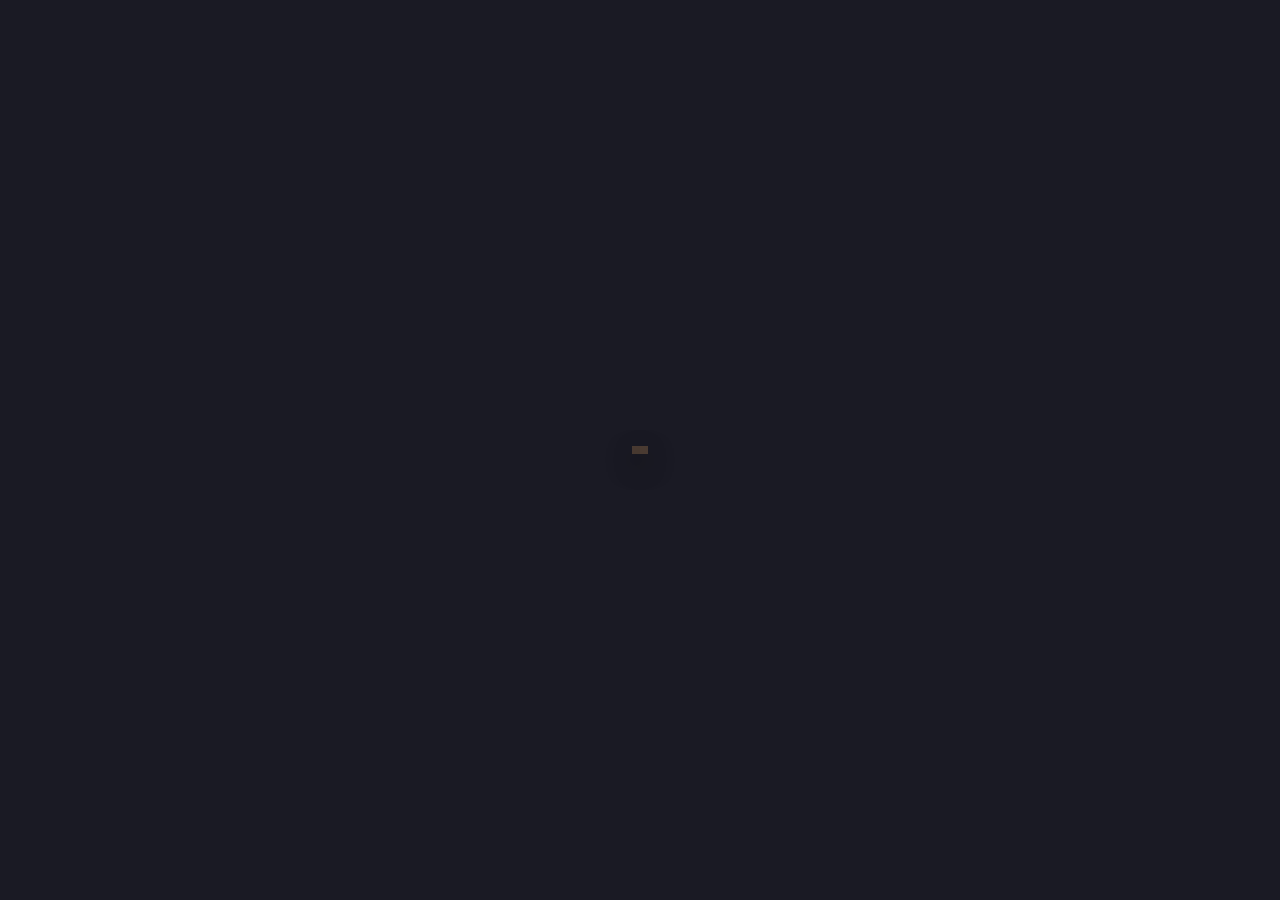
==== index.html @ 706fdffa "feat : add project view" ====
<!DOCTYPE html>
<html lang="en">
<head>
  <meta charset="UTF-8" />
  <meta name="viewport" content="width=device-width, initial-scale=1.0" />
  <title>My 2D Portfolio</title>
  <link rel="stylesheet" href="style.css" />
  <!-- Load Phaser 3 via CDN -->
  <script src="https://cdn.jsdelivr.net/npm/phaser@3.70.0/dist/phaser.min.js"></script>
</head>
<body>
  <div id="game-container"></div>
  <div id="game-container"></div>

<!-- Portfolio Modal Overlay -->
<div id="portfolio-modal" class="modal hidden">
  <div class="modal-content">
    <span id="close-btn" class="close-btn">&times;</span>
    <h2 id="modal-title">Featured Projects</h2>
    <div class="project-cards">
      <div class="card">
        <h3>Project Quest 1</h3>
        <p>A brief summary of what you built, tech stack used, and key impact.</p>
        <div class="tags"><span>Python</span><span>Django</span></div>
        <a href="https://github.com" target="_blank" class="pixel-btn">GitHub</a>
      </div>
      <div class="card">
        <h3>Project Quest 2</h3>
        <p>Data analytics pipeline and interactive visualization dashboard.</p>
        <div class="tags"><span>Pandas</span><span>PostgreSQL</span></div>
        <a href="https://github.com" target="_blank" class="pixel-btn">GitHub</a>
      </div>
    </div>
  </div>
</div>
  <script src="game.js"></script>
</body>
</html>
---- style.css ----
* {
  margin: 0;
  padding: 0;
  box-sizing: border-box;
}

body {
  background-color: #1a1a24;
  display: flex;
  justify-content: center;
  align-items: center;
  height: 100vh;
  overflow: hidden;
  font-family: monospace;
}

#game-container {
  border: 4px solid #4a3b32;
  box-shadow: 0 10px 25px rgba(0, 0, 0, 0.6);
}

/* Modal Overlay */
.modal {
  position: fixed;
  top: 0;
  left: 0;
  width: 100vw;
  height: 100vh;
  background-color: rgba(0, 0, 0, 0.7);
  display: flex;
  justify-content: center;
  align-items: center;
  z-index: 100;
}

.modal.hidden {
  display: none;
}

/* Retro Window Card */
.modal-content {
  background-color: #2b2b36;
  border: 4px solid #e0c879;
  border-radius: 4px;
  padding: 24px;
  width: 90%;
  max-width: 550px;
  color: #fff;
  position: relative;
  box-shadow: 0 0 20px rgba(0, 0, 0, 0.8);
}

.close-btn {
  position: absolute;
  top: 8px;
  right: 14px;
  font-size: 26px;
  cursor: pointer;
  color: #e0c879;
}

.close-btn:hover {
  color: #ff5555;
}

.project-cards {
  display: flex;
  flex-direction: column;
  gap: 12px;
  margin-top: 14px;
}

.card {
  background-color: #1a1a24;
  border: 2px solid #4a3b32;
  padding: 12px;
  border-radius: 4px;
}

.card h3 {
  color: #e0c879;
  font-size: 16px;
  margin-bottom: 6px;
}

.card p {
  font-size: 13px;
  color: #ccc;
  line-height: 1.4;
}

.tags {
  margin: 8px 0;
  display: flex;
  gap: 6px;
}

.tags span {
  background: #333;
  padding: 2px 6px;
  font-size: 11px;
  border-radius: 3px;
  color: #55ff99;
}

.pixel-btn {
  display: inline-block;
  padding: 4px 10px;
  background-color: #e0c879;
  color: #1a1a24;
  text-decoration: none;
  font-weight: bold;
  font-size: 12px;
  border-radius: 2px;
}

.pixel-btn:hover {
  background-color: #f7e096;
}
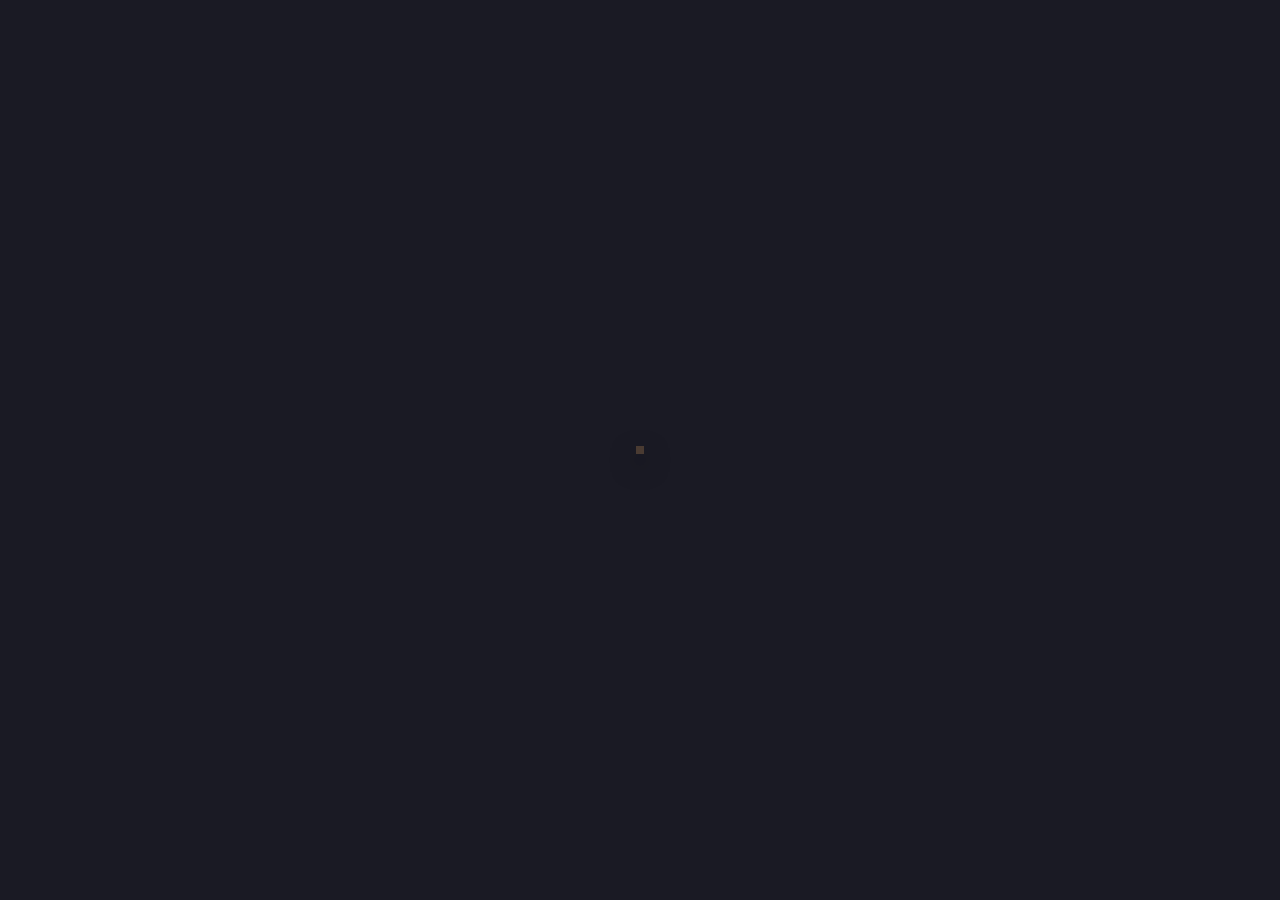
==== commit 85a71900: "feat : add contact section" ====
--- a/index.html
+++ b/index.html
@@ -3,36 +3,50 @@
 <head>
   <meta charset="UTF-8" />
   <meta name="viewport" content="width=device-width, initial-scale=1.0" />
-  <title>My 2D Portfolio</title>
+  <title>2D Game Portfolio</title>
   <link rel="stylesheet" href="style.css" />
-  <!-- Load Phaser 3 via CDN -->
   <script src="https://cdn.jsdelivr.net/npm/phaser@3.70.0/dist/phaser.min.js"></script>
 </head>
 <body>
   <div id="game-container"></div>
-  <div id="game-container"></div>
 
-<!-- Portfolio Modal Overlay -->
-<div id="portfolio-modal" class="modal hidden">
-  <div class="modal-content">
-    <span id="close-btn" class="close-btn">&times;</span>
-    <h2 id="modal-title">Featured Projects</h2>
-    <div class="project-cards">
-      <div class="card">
-        <h3>Project Quest 1</h3>
-        <p>A brief summary of what you built, tech stack used, and key impact.</p>
-        <div class="tags"><span>Python</span><span>Django</span></div>
-        <a href="https://github.com" target="_blank" class="pixel-btn">GitHub</a>
+  <!-- Portfolio Modal -->
+  <div id="portfolio-modal" class="modal hidden">
+    <div class="modal-content">
+      <span id="close-btn" class="close-btn">&times;</span>
+      
+      <!-- Projects Section -->
+      <div id="projects-view">
+        <h2>Featured Projects</h2>
+        <div class="project-cards">
+          <div class="card">
+            <h3>Project Quest 1</h3>
+            <p>Full-stack web application with dynamic data management.</p>
+            <div class="tags"><span>Python</span><span>Django</span></div>
+            <a href="https://github.com" target="_blank" class="pixel-btn">GitHub</a>
+          </div>
+          <div class="card">
+            <h3>Project Quest 2</h3>
+            <p>Spatial analytics and visualization dashboard.</p>
+            <div class="tags"><span>Pandas</span><span>PostgreSQL</span></div>
+            <a href="https://github.com" target="_blank" class="pixel-btn">GitHub</a>
+          </div>
+        </div>
       </div>
-      <div class="card">
-        <h3>Project Quest 2</h3>
-        <p>Data analytics pipeline and interactive visualization dashboard.</p>
-        <div class="tags"><span>Pandas</span><span>PostgreSQL</span></div>
-        <a href="https://github.com" target="_blank" class="pixel-btn">GitHub</a>
+
+      <!-- Contact Section -->
+      <div id="contact-view" class="hidden">
+        <h2>Contact Guild</h2>
+        <p style="margin-top: 8px; color: #ccc;">Send a message or reach out through social channels:</p>
+        <div class="contact-links">
+          <a href="mailto:your-email@example.com" class="pixel-btn contact-btn">📧 Send Email</a>
+          <a href="https://linkedin.com" target="_blank" class="pixel-btn contact-btn">💼 LinkedIn</a>
+          <a href="https://github.com" target="_blank" class="pixel-btn contact-btn">🐙 GitHub</a>
+        </div>
       </div>
     </div>
   </div>
-</div>
+
   <script src="game.js"></script>
 </body>
 </html>
--- a/style.css
+++ b/style.css
@@ -33,8 +33,8 @@
   z-index: 100;
 }
 
-.modal.hidden {
-  display: none;
+.hidden {
+  display: none !important;
 }
 
 /* Retro Window Card */
@@ -116,4 +116,17 @@
 
 .pixel-btn:hover {
   background-color: #f7e096;
+}
+
+.contact-links {
+  display: flex;
+  flex-direction: column;
+  gap: 12px;
+  margin-top: 18px;
+}
+
+.contact-btn {
+  text-align: center;
+  padding: 10px;
+  font-size: 14px;
 }
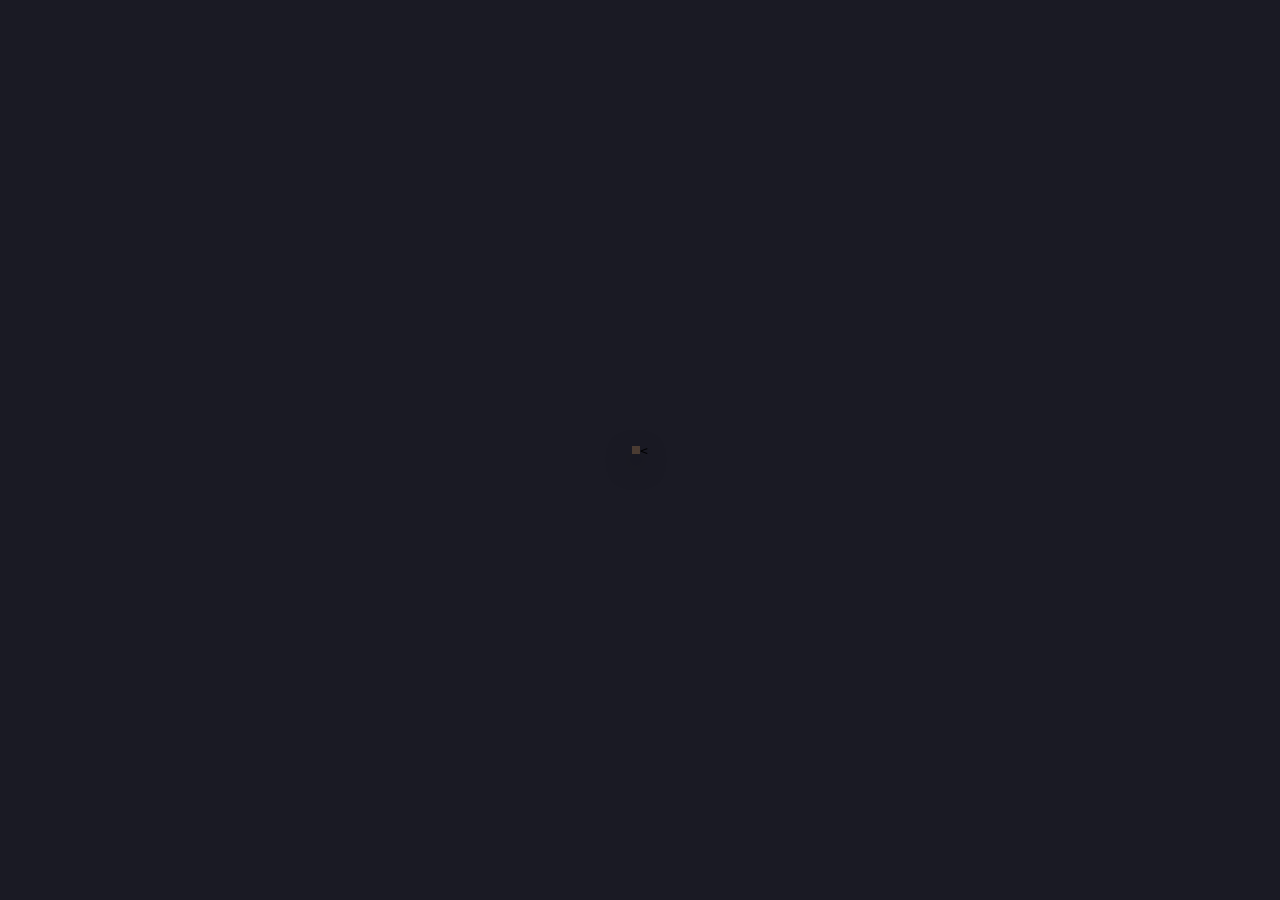
==== commit 96385597: "feat : add about section" ====
--- a/index.html
+++ b/index.html
@@ -10,42 +10,77 @@
 <body>
   <div id="game-container"></div>
 
-  <!-- Portfolio Modal -->
-  <div id="portfolio-modal" class="modal hidden">
-    <div class="modal-content">
-      <span id="close-btn" class="close-btn">&times;</span>
-      
-      <!-- Projects Section -->
-      <div id="projects-view">
-        <h2>Featured Projects</h2>
-        <div class="project-cards">
-          <div class="card">
-            <h3>Project Quest 1</h3>
-            <p>Full-stack web application with dynamic data management.</p>
-            <div class="tags"><span>Python</span><span>Django</span></div>
-            <a href="https://github.com" target="_blank" class="pixel-btn">GitHub</a>
-          </div>
-          <div class="card">
-            <h3>Project Quest 2</h3>
-            <p>Spatial analytics and visualization dashboard.</p>
-            <div class="tags"><span>Pandas</span><span>PostgreSQL</span></div>
-            <a href="https://github.com" target="_blank" class="pixel-btn">GitHub</a>
-          </div>
+  <<!-- Single Portfolio Modal Overlay -->
+<div id="portfolio-modal" class="modal hidden">
+  <div class="modal-content">
+    <span id="close-btn" class="close-btn">&times;</span>
+
+    <!-- 1. About View -->
+    <div id="about-view" class="hidden">
+      <h2>About Me</h2>
+      <p style="margin-top: 10px; line-height: 1.6; color: #ccc;">
+        Hi, I'm a Computer Science postgraduate student at Digital University Kerala, specializing in Data Analytics. I'm interested in building useful software applications and exploring how data can help us understand and solve real-world problems.
+      </p>
+      <p style="margin-top: 10px; line-height: 1.6; color: #ccc;">
+        I work with Python and web technologies, including Django, HTML, CSS, and JavaScript, and I'm developing my skills in SQL, R, and data analytics. I enjoy learning how things work, experimenting with new technologies, and building projects that turn ideas into practical solutions.
+      </p>
+      <p style="margin-top: 10px; line-height: 1.6; color: #ccc;">
+        My goal is to combine software development and data analytics to create meaningful, data-driven applications while continuously improving my technical and problem-solving skills.
+      </p>
+
+      <h3 style="margin-top: 24px; margin-bottom: 8px; color: #e0c879;">Education</h3>
+      <ul style="list-style: none; padding-left: 0; color: #ccc; line-height: 1.6;">
+        <li style="margin-bottom: 8px;">
+          <strong style="color: #fff;">M.Sc. Computer Science (Data Analytics)</strong><br />
+          Digital University Kerala <span style="color: #888;">| 2026 – Present</span>
+        </li>
+        <li style="margin-bottom: 8px;">
+          <strong style="color: #fff;">Bachelor of Computer Applications (BCA)</strong><br />
+          University of Calicut <span style="color: #888;">| 2022 – 2025</span>
+        </li>
+      </ul>
+
+      <h3 style="margin-top: 20px; margin-bottom: 8px; color: #e0c879;">Certifications</h3>
+      <ul style="list-style: none; padding-left: 0; color: #ccc; line-height: 1.6;">
+        <li>
+          <strong style="color: #fff;">Python Programming Certification</strong><br />
+          Entri Elevate
+        </li>
+      </ul>
+    </div>
+
+    <!-- 2. Projects View -->
+    <div id="projects-view" class="hidden">
+      <h2>Featured Projects</h2>
+      <div class="project-cards">
+        <div class="card">
+          <h3>Project Quest 1</h3>
+          <p>Full-stack web application with dynamic data management.</p>
+          <div class="tags"><span>Python</span><span>Django</span></div>
+          <a href="https://github.com" target="_blank" class="pixel-btn">GitHub</a>
         </div>
-      </div>
-
-      <!-- Contact Section -->
-      <div id="contact-view" class="hidden">
-        <h2>Contact Guild</h2>
-        <p style="margin-top: 8px; color: #ccc;">Send a message or reach out through social channels:</p>
-        <div class="contact-links">
-          <a href="mailto:your-email@example.com" class="pixel-btn contact-btn">📧 Send Email</a>
-          <a href="https://linkedin.com" target="_blank" class="pixel-btn contact-btn">💼 LinkedIn</a>
-          <a href="https://github.com" target="_blank" class="pixel-btn contact-btn">🐙 GitHub</a>
+        <div class="card">
+          <h3>Project Quest 2</h3>
+          <p>Spatial analytics and visualization dashboard.</p>
+          <div class="tags"><span>Pandas</span><span>PostgreSQL</span></div>
+          <a href="https://github.com" target="_blank" class="pixel-btn">GitHub</a>
         </div>
       </div>
     </div>
+
+    <!-- 3. Contact View -->
+    <div id="contact-view" class="hidden">
+      <h2>Contact Guild</h2>
+      <p style="margin-top: 8px; color: #ccc;">Send a message or reach out through social channels:</p>
+      <div class="contact-links">
+        <a href="mailto:your-email@example.com" class="pixel-btn contact-btn">📧 Send Email</a>
+        <a href="https://linkedin.com" target="_blank" class="pixel-btn contact-btn">💼 LinkedIn</a>
+        <a href="https://github.com" target="_blank" class="pixel-btn contact-btn">🐙 GitHub</a>
+      </div>
+    </div>
+
   </div>
+</div>
 
   <script src="game.js"></script>
 </body>
--- a/style.css
+++ b/style.css
@@ -129,4 +129,18 @@
   text-align: center;
   padding: 10px;
   font-size: 14px;
+}
+
+.modal-content {
+  background-color: #2b2b36;
+  border: 4px solid #e0c879;
+  border-radius: 4px;
+  padding: 24px;
+  width: 90%;
+  max-width: 580px;
+  max-height: 85vh; /* Prevents overflow */
+  overflow-y: auto;  /* Allows scrolling inside long sections */
+  color: #fff;
+  position: relative;
+  box-shadow: 0 0 20px rgba(0, 0, 0, 0.8);
 }
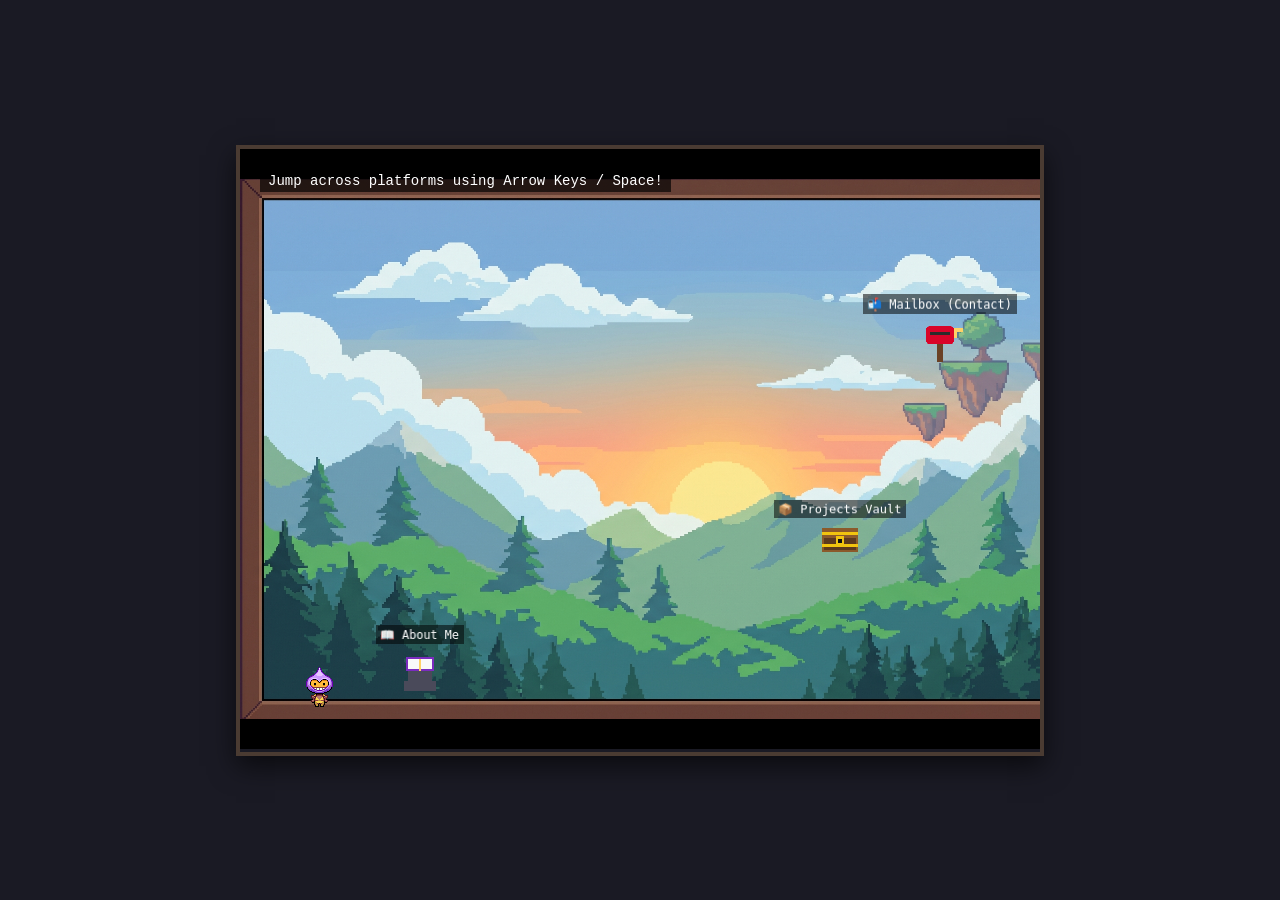
==== commit 0641fd74: "refac: split game logics  into seperate modules" ====
--- a/index.html
+++ b/index.html
@@ -5,12 +5,12 @@
   <meta name="viewport" content="width=device-width, initial-scale=1.0" />
   <title>2D Game Portfolio</title>
   <link rel="stylesheet" href="style.css" />
-  <script src="https://cdn.jsdelivr.net/npm/phaser@3.70.0/dist/phaser.min.js"></script>
+  <script src="vendor/phaser.min.js"></script>
 </head>
 <body>
   <div id="game-container"></div>
 
-  <<!-- Single Portfolio Modal Overlay -->
+  <!-- Single Portfolio Modal Overlay -->
 <div id="portfolio-modal" class="modal hidden">
   <div class="modal-content">
     <span id="close-btn" class="close-btn">&times;</span>
@@ -73,15 +73,15 @@
       <h2>Contact Guild</h2>
       <p style="margin-top: 8px; color: #ccc;">Send a message or reach out through social channels:</p>
       <div class="contact-links">
-        <a href="mailto:your-email@example.com" class="pixel-btn contact-btn">📧 Send Email</a>
-        <a href="https://linkedin.com" target="_blank" class="pixel-btn contact-btn">💼 LinkedIn</a>
-        <a href="https://github.com" target="_blank" class="pixel-btn contact-btn">🐙 GitHub</a>
+        <a href="mailto:aswanthmc05@gmail.com" class="pixel-btn contact-btn">📧 Send Email</a>
+        <a href="https://www.linkedin.com/in/aswanth-m-c" target="_blank" class="pixel-btn contact-btn">💼 LinkedIn</a>
+        <a href="https://github.com/aswanth-mc" target="_blank" class="pixel-btn contact-btn">🐙 GitHub</a>
       </div>
     </div>
 
   </div>
 </div>
 
-  <script src="game.js"></script>
+  <script type="module" src="src/main.js"></script>
 </body>
 </html>
